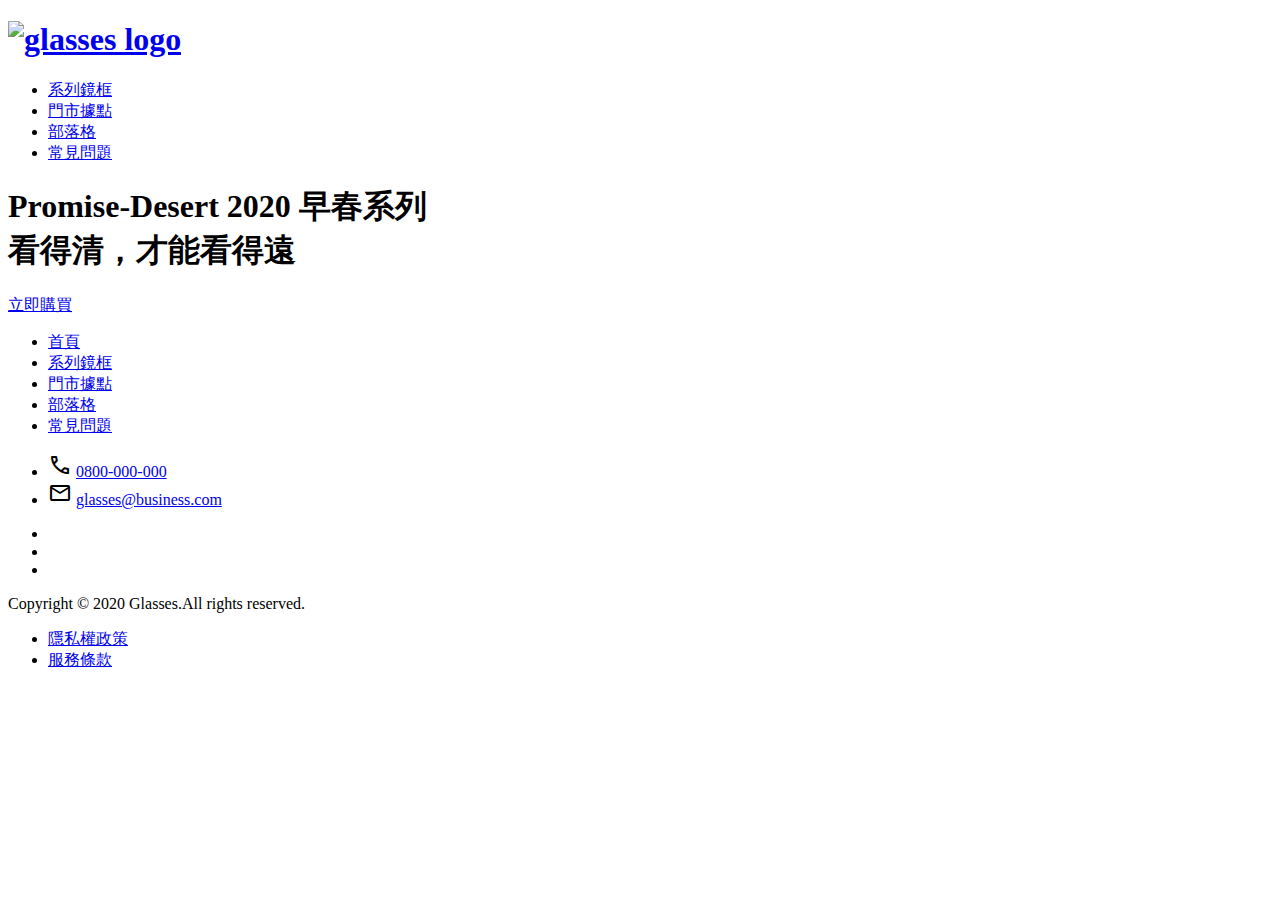
==== index.html @ 9e3dc1b8 "新增環境" ====
<!DOCTYPE html>
<html lang="en">
<head>
    <meta charset="UTF-8">
    <meta http-equiv="X-UA-Compatible" content="IE=edge">
    <meta name="viewport" content="width=device-width, initial-scale=1.0">
    <title>眼鏡網站</title>
    <link rel="preconnect" href="https://fonts.googleapis.com">
    <link rel="preconnect" href="https://fonts.gstatic.com" crossorigin>
    <link href="https://fonts.googleapis.com/css2?family=Noto+Sans+TC:wght@100;300;500;700;900&family=Roboto+Mono:ital,wght@0,100;0,400;0,700;1,700&family=Roboto:ital,wght@0,300;0,900;1,300;1,400;1,500;1,700&display=swap" rel="stylesheet">
    <link rel="preconnect" href="https://fonts.googleapis.com">
    <link rel="preconnect" href="https://fonts.gstatic.com" crossorigin>
    <link href="https://fonts.googleapis.com/css2?family=Noto+Sans+TC:wght@100;300;900&family=Roboto+Mono:ital,wght@0,100;0,400;0,700;1,700&family=Roboto:ital,wght@0,300;0,900;1,300;1,400;1,500;1,700&display=swap" rel="stylesheet">
    <link rel="stylesheet" href="https://fonts.googleapis.com/css2?family=Material+Symbols+Outlined:opsz,wght,FILL,GRAD@48,400,0,0" />
    <link rel="stylesheet" href="https://fonts.googleapis.com/css2?family=Material+Symbols+Outlined:opsz,wght,FILL,GRAD@48,400,0,0" />
    <link rel="stylesheet" href="css/all.css">
    
</head>
<body>
<header class="bgc-primary">
    <nav class="container navbar">
    <h1><a href="index.htel"><img src="images/logo-white.png" alt="glasses logo" class="logo"></a></h1>
    <ul class="menu fz-20">
        <li><a href="#">系列鏡框</a></li>
        <li><a href="#">門市據點</a></li>
        <li><a href="#">部落格</a></li>
        <li><a href="qna.html">常見問題</a></li>
    </ul>
    </nav>
</header>
<main>
    <section class="banner">
        <div class="container banner-text">
        <h1 class="slogan text-red-1">Promise-Desert 2020 早春系列 <br><span class="text-red-1">看得清，才能看得遠</span></h1>
        <a href="#" class="button fz-20 bgc-primary">立即購買</a>
        </div>
    </section>
</main>

<footer class="bgc-primary">
    <div class="container footer text-white">
        <div class="footer-navbar">
            <div class="footer-navbar-left">
            <ul class="footer-navbar-list">
                <li><a href="index.html">首頁</a></li>
                <li><a href="#">系列鏡框</a></li>
                <li><a href="#">門市據點</a></li>
                <li><a href="#">部落格</a></li>
                <li><a href="qna.html">常見問題</a></li>
            </ul>
            <ul class="contact-item">
                <li>
                    <span class="material-symbols-outlined">call</span>
                    <a href="tel:+886800000000">0800-000-000</a></li>
                <li>
                    <span class="material-symbols-outlined mt-8">mail</span>
                    <a href="mailto:glasses@business.com">glasses@business.com</a></li>
            </ul>
            </div>
            <ul class="social-media">
                <li><a href="#"><img src="./images/ic-social-fb.png" alt=""></a></li>
                <li><a href="#"><img src="./images/ic_social_ig.png" alt=""></a></li>
                <li><a href="#"><img src="./images/ic_social_line.png" alt=""></a></li>
            </ul>
        </div>
       
        <div class="copyright">
            <p>Copyright © 2020 Glasses.All rights reserved.</p>
            <ul class="terms">
                <li><a href="#">隱私權政策</a></li>
                <li><a href="#">服務條款</a></li>
            </ul>
        </div>
    </div>
</footer>

</body>
</html>
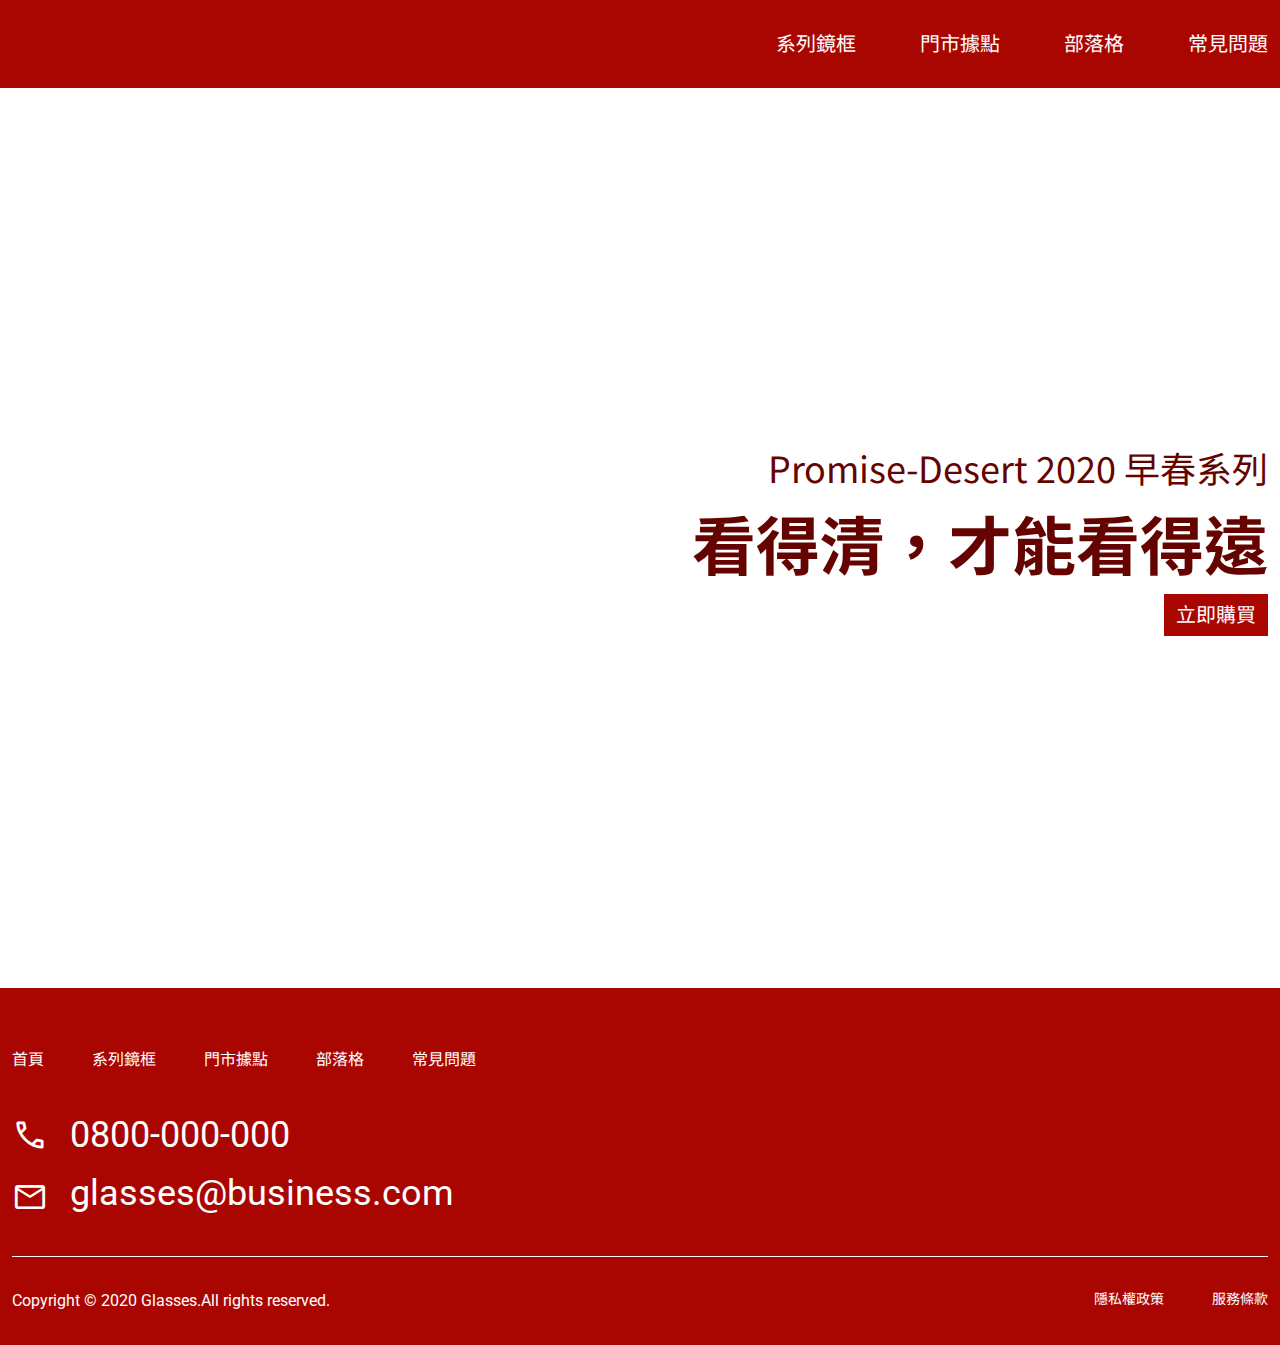
==== commit 01434767: "依助教建議修改" ====
--- a/index.html
+++ b/index.html
@@ -19,7 +19,7 @@
 <body>
 <header class="bgc-primary">
     <nav class="container navbar">
-    <h1><a href="index.htel"><img src="images/logo-white.png" alt="glasses logo" class="logo"></a></h1>
+    <h1><a href="index.html" class="logo">glasses website</a></h1>
     <ul class="menu fz-20">
         <li><a href="#">系列鏡框</a></li>
         <li><a href="#">門市據點</a></li>
@@ -31,7 +31,7 @@
 <main>
     <section class="banner">
         <div class="container banner-text">
-        <h1 class="slogan text-red-1">Promise-Desert 2020 早春系列 <br><span class="text-red-1">看得清，才能看得遠</span></h1>
+        <p class="slogan text-red-1">Promise-Desert 2020 早春系列 <br><span class="text-red-1">看得清，才能看得遠</span></p>
         <a href="#" class="button fz-20 bgc-primary">立即購買</a>
         </div>
     </section>
--- a/css/all.css
+++ b/css/all.css
@@ -0,0 +1,419 @@
+html, body, div, span, applet, object, iframe,
+h1, h2, h3, h4, h5, h6, p, blockquote, pre,
+a, abbr, acronym, address, big, cite, code,
+del, dfn, em, img, ins, kbd, q, s, samp,
+small, strike, strong, sub, sup, tt, var,
+b, u, i, center,
+dl, dt, dd, ol, ul, li,
+fieldset, form, label, legend,
+table, caption, tbody, tfoot, thead, tr, th, td,
+article, aside, canvas, details, embed, 
+figure, figcaption, footer, header, hgroup, 
+menu, nav, output, ruby, section, summary,
+time, mark, audio, video {
+	margin: 0;
+	padding: 0;
+	border: 0;
+	font-size: 100%;
+	font: inherit;
+	vertical-align: baseline;
+}
+/* HTML5 display-role reset for older browsers */
+article, aside, details, figcaption, figure, 
+footer, header, hgroup, menu, nav, section {
+	display: block;
+}
+body {
+	line-height: 1;
+}
+ol, ul {
+	list-style: none;
+}
+blockquote, q {
+	quotes: none;
+}
+blockquote:before, blockquote:after,
+q:before, q:after {
+	content: '';
+	content: none;
+}
+table {
+	border-collapse: collapse;
+	border-spacing: 0;
+}
+
+/* reset end */
+
+*,*::before,*::after{
+    box-sizing: border-box;
+}
+
+img{
+    vertical-align: middle;
+    max-width: 100%;
+    height: auto;
+}
+
+body{
+	font-family: 'Roboto', 'Noto Sans TC', -apple-system, BlinkMacSystemFont, "Segoe UI", "Microsoft JhengHei", "Helvetica Neue", Arial, sans-serif;
+	line-height: 1.5;
+}
+
+a{
+    text-decoration: none;
+    color: #FFFFFF;
+}
+
+a:hover{
+    opacity: 0.6;
+}
+
+.bgc-primary{
+    background-color: #AA0601;
+}
+
+.fz-20{
+    font-size: 20px;
+}
+
+.text-white{
+    color: #FFFFFF;
+}
+
+.text-red-1{
+    color: #650300;
+}
+
+.container{
+    max-width: 1320px;
+    margin: 0 auto;
+    padding: 0 12px;
+}
+
+.logo{
+    background-image: url(../images/logo-white.png);
+    background-size: 100%;
+    background-repeat: no-repeat;
+    background-position: left center;
+    width: 80px;
+    height: 81px;
+    display: inline-block;
+    text-indent: 101%;
+    overflow: hidden;
+    white-space: nowrap;
+}
+
+.navbar{
+    display: flex;
+    justify-content: space-between;
+    align-items: center;
+    
+}
+
+.menu{
+    display: flex;
+    justify-content: space-between;
+}
+
+.menu a{
+    padding-left: 32px;
+    padding-right: 32px;
+}
+
+.menu :last-child a {
+    padding-right: 0px;
+}
+
+.banner{
+    background-image: url(../images/home-header.png);
+    background-size: cover;
+    height: 100vh;
+    background-repeat: no-repeat;
+}
+
+.banner-text{
+    display: flex;
+    flex-direction: column;
+    justify-content: center;
+    align-items: flex-end;
+    text-align: end;
+    height: 100%;
+}
+
+.slogan{
+    font-family: Noto Sans TC;
+    font-size: 36px;
+}
+
+.slogan span{
+    font-size: 64px;
+    font-weight: 700;
+}
+
+.button{
+    padding: 6px 12px;
+    margin-top: 4px;
+}
+
+.qna{
+    padding-top: 96px;
+    padding-bottom: 80px;
+}
+
+.title{
+    font-size: 48px;
+    font-weight: 700;
+    padding-left: 8px;
+    border-left: 8px solid #9F1213;
+}
+
+.qna-content{
+    margin-top: 32px;
+}
+
+.question-category{
+    font-size: 24px;
+    font-weight: 700;
+    margin-bottom: 24px;
+}
+
+.question{
+    font-size: 20px;
+    font-weight: 700;
+    margin-bottom: 8px;
+}
+
+
+.footer{
+    padding-top: 48px;
+    padding-bottom: 32px;
+}
+
+.footer-navbar{
+    display: flex;
+    justify-content: space-between;
+    padding-bottom: 32px;
+    border-bottom: 1px solid #FFFFFF;
+}
+
+.footer-navbar-list{
+    display: flex;
+    padding-top: 12px;
+}
+
+.footer-navbar-list a{
+    padding-left: 24px;
+    padding-right: 24px;
+}
+
+.footer-navbar-list :first-child a{
+    padding-left: 0;
+}
+
+.social-media{
+    display: flex;
+}
+
+.social-media img{
+    width: 48px;
+}
+
+.social-media a{
+    padding-left: 16px;
+    padding-right: 16px;
+}
+
+.social-media :last-child a{
+    padding-right: 0px;
+}
+
+.contact-item{
+    font-size: 36px;
+    margin-top: 36px;
+}
+
+.contact-item li{
+    display: flex;
+    align-items: center;
+}
+
+.material-symbols-outlined{
+    font-size: 36px;
+    display: block;
+    margin-right: 22px;
+    line-height: 54px;
+}
+
+.mt-8{
+    margin-top: 8px;
+}
+
+.copyright{
+    display: flex;
+    justify-content: space-between;
+    padding-top: 32px;
+}
+
+.terms{
+    font-size: 14px;
+    display: flex;
+}
+
+.terms a{
+    padding-left: 24px;
+    padding-right: 24px;
+}
+
+.terms :last-child a{
+    padding-right: 0;
+}
+
+
+
+@media(max-width:992px) {
+    .container{
+        padding-left: 36px;
+        padding-right: 36px;
+    }
+
+    header .container{
+        display: block;
+        text-align: center;
+        padding-left: 0;
+        padding-right: 0;
+    }
+
+    .menu{
+        flex-wrap: wrap;
+        font-size: 16px;
+        border-top: 1px solid #FFFFFF;
+        border-left: 1px solid #FFFFFF;
+    }
+
+    .menu li{
+        width: 50%;
+        border-right: 1px solid #FFFFFF;
+        border-bottom: 1px solid #FFFFFF;
+    }
+
+    .menu a{
+        display: block;
+        padding: 12px 0;
+    }
+
+    .qna{
+        padding-top: 80px;
+    }
+    
+    .footer-navbar-list a{
+        padding-left: 12px;
+        padding-right: 12px;
+    }
+
+    .social-media img{
+        width: 40px;
+    }
+    
+    .social-media a{
+        padding-left: 8px;
+        padding-right: 8px;
+    }
+
+    .social-media :last-child a{
+        padding-right: 0px;
+    }
+
+    .terms a{
+        padding-left: 12px;
+        padding-right: 12px;
+    }
+
+
+}
+
+
+@media(max-width:768px) {
+    .container{
+        padding-left: 13px;
+        padding-right: 14px;
+    }
+
+    .banner{
+        background-image: url(../images/home-header-sm.png);
+    }
+     
+    .slogan {
+        font-size: 16px;
+    }
+     
+    .slogan span{
+        font-size: 24px;
+    }
+
+    .title{
+        font-size: 24px;
+    }
+
+    .qna{
+        padding-top: 40px;
+        padding-bottom: 64px;
+    }
+
+    .qna-content{
+        margin-top: 24px;
+    }
+
+    .footer{
+        padding-top: 24px;
+        padding-bottom: 24px;
+    }
+
+    .footer-navbar-list{
+        display: none;
+    }
+
+    .social-media img{
+        width: 24px;
+    }
+
+    .contact-item{
+        font-size: 16px;
+        margin-top: 0;
+    }
+
+    .material-symbols-outlined{
+        font-size: 18px;
+        margin-right: 11px;
+        line-height: 24px;
+    }
+
+    .footer-navbar{
+        padding-bottom: 24px;
+    }
+
+    .copyright{
+        flex-direction: column;
+        padding-top: 16px;
+    }
+
+    .terms{
+        flex-direction: column;
+    }
+
+    .terms li{
+        margin-top: 8px;
+    }
+
+    .terms a{
+        padding-left: 0;
+    }
+    
+}
+
+
+
+
+
+
+
+
